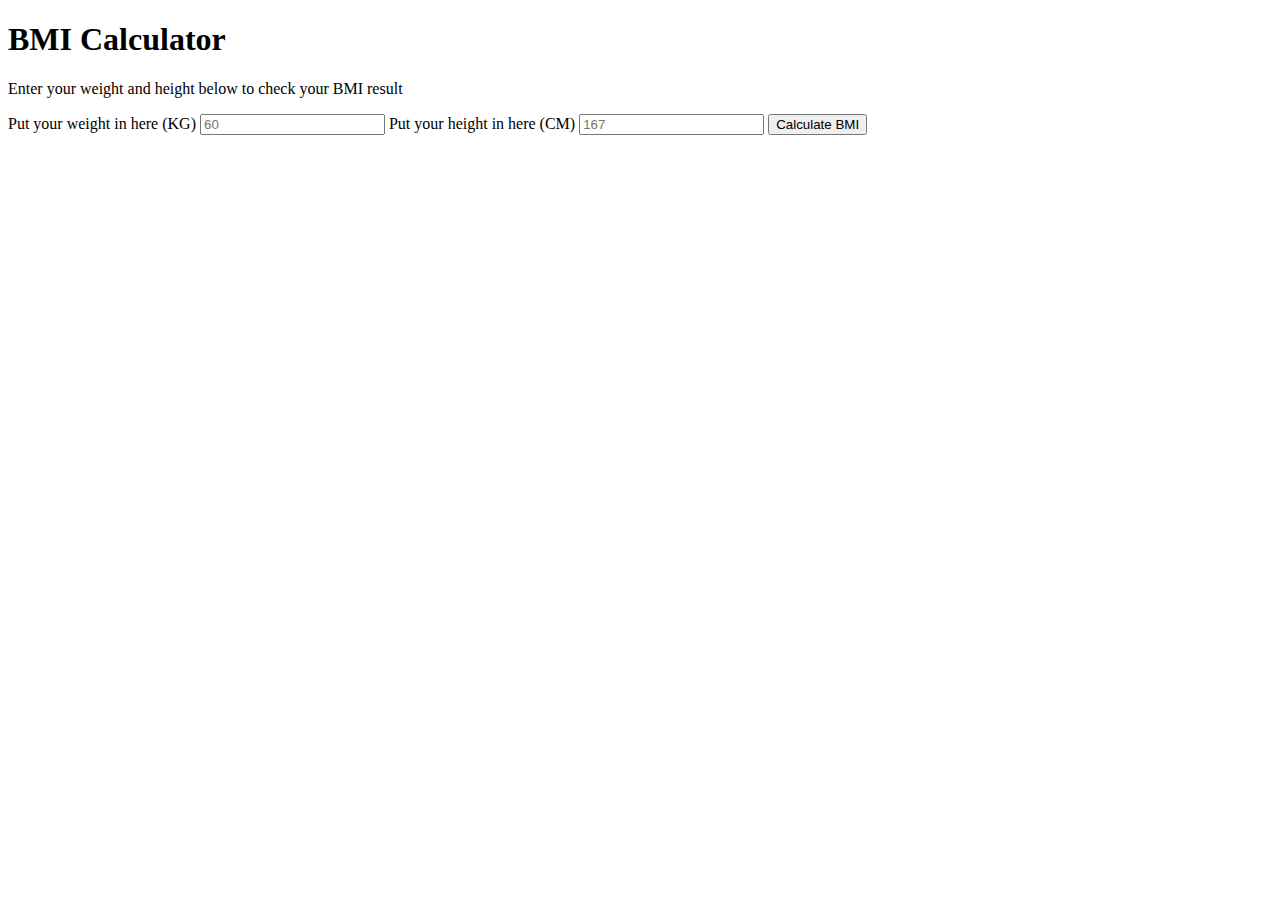
==== indeks.html @ 34d7a94b "membuat file HTML CSS dan JavaScript" ====
<!DOCTYPE html>
<html lang="en">
  <head>
    <meta charset="UTF-8" />
    <meta name="viewport" content="width=device-width, initial-scale=1.0" />
    <title>BMI Calculator</title>

    <link rel="stylesheet" href="style.cssg">
  </head>
  <body>
    <div class="container">
      <h1>BMI Calculator</h1>
      <p>Enter your weight and height below to check your BMI result</p>

      <form action="">
        <label for="weight">Put your weight in here (KG)</label>
        <input type="number" id="weight" placeholder="60" required>
        
        <label for="height">Put your height in here (CM)</label>
        <input type="number" id="height" placeholder="167" required>

        <button type="submit">Calculate BMI</button>
      </form>

      <div class="result"></div>

      <script src="script.js"></script>
    </div>
  </body>
</html>
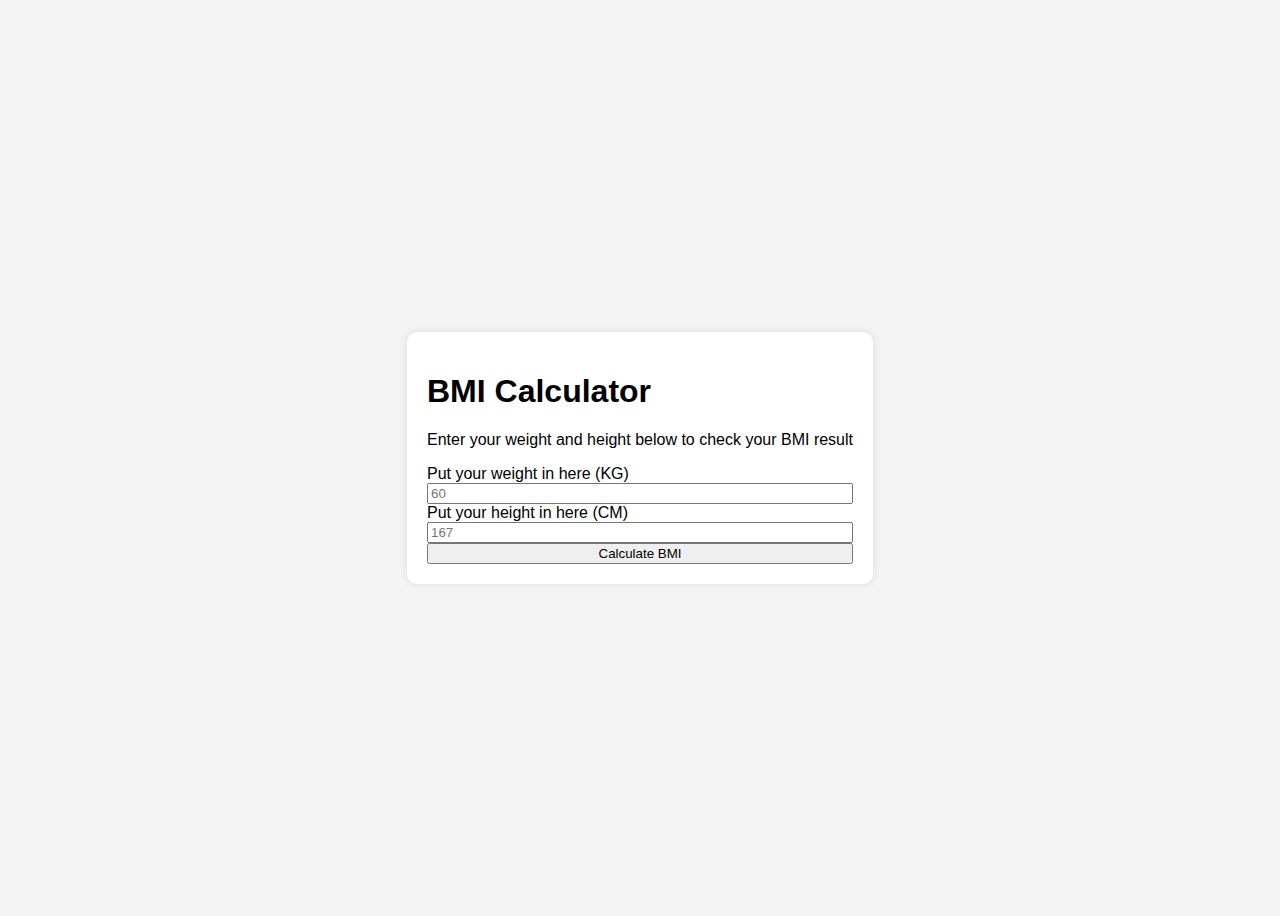
==== commit 0559252f: "menambahkan style pada container dan form" ====
--- a/indeks.html
+++ b/indeks.html
@@ -5,7 +5,7 @@
     <meta name="viewport" content="width=device-width, initial-scale=1.0" />
     <title>BMI Calculator</title>
 
-    <link rel="stylesheet" href="style.cssg">
+    <link rel="stylesheet" href="style.css">
   </head>
   <body>
     <div class="container">
--- a/style.css
+++ b/style.css
@@ -0,0 +1,20 @@
+body {
+    font-family: Arial, Helvetica, sans-serif;
+    background-color: #f4f4f4;
+    display: flex;
+    justify-content: center;
+    align-items: center;
+    height: 100vh;
+}
+
+.container {
+    background-color: white;
+    padding: 20px;
+    border-radius: 10px;
+    box-shadow: 0 0 10px rgba(0, 0, 0, 0.1);
+}
+
+form {
+    display: flex;
+    flex-direction: column;
+}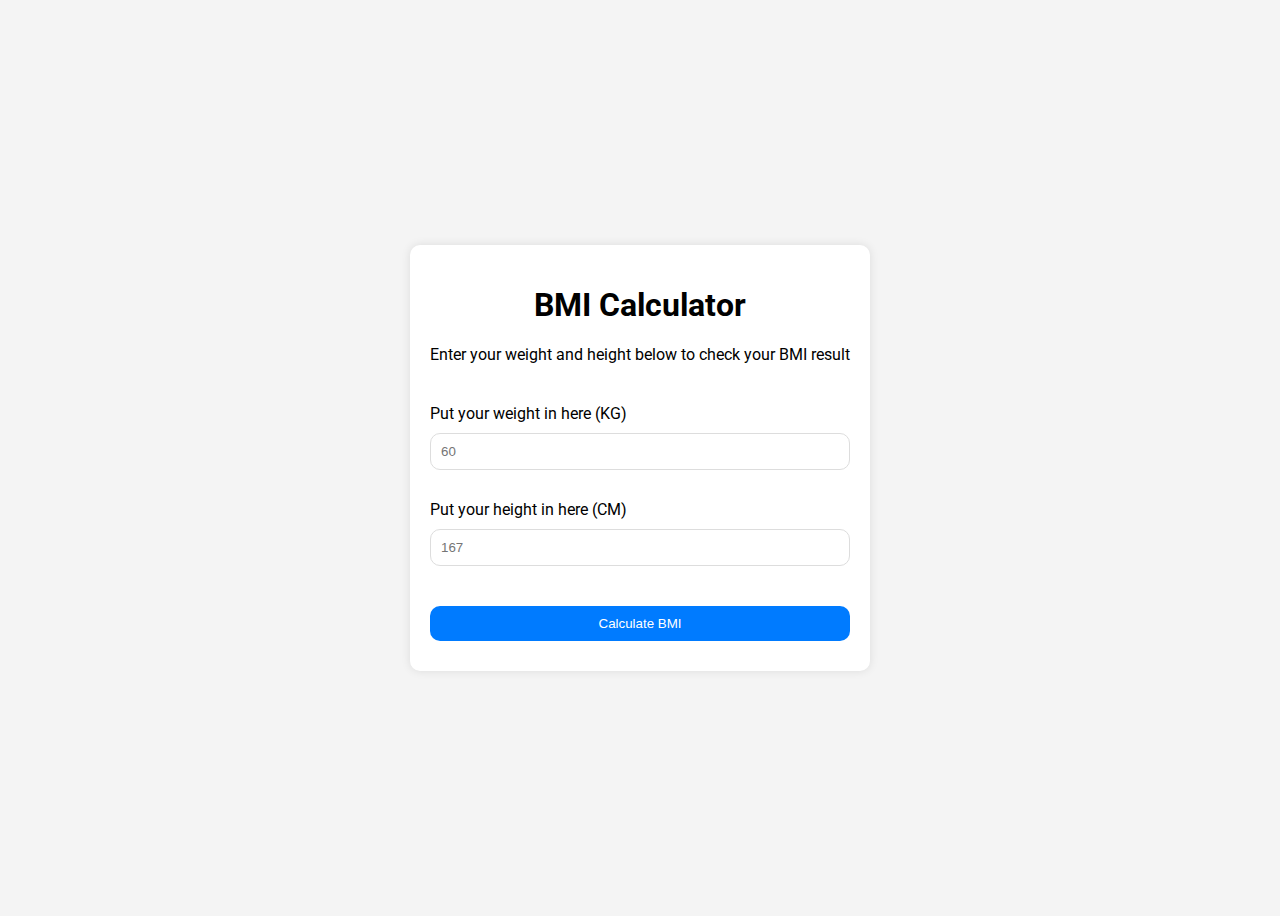
==== commit a9979f7d: "menambahkan beberapa style css" ====
--- a/indeks.html
+++ b/indeks.html
@@ -5,7 +5,15 @@
     <meta name="viewport" content="width=device-width, initial-scale=1.0" />
     <title>BMI Calculator</title>
 
-    <link rel="stylesheet" href="style.css">
+    <link rel="stylesheet" href="style.css" />
+
+    <!-- font -->
+    <link rel="preconnect" href="https://fonts.googleapis.com" />
+    <link rel="preconnect" href="https://fonts.gstatic.com" crossorigin />
+    <link
+      href="https://fonts.googleapis.com/css2?family=Roboto:ital,wght@0,100;0,300;0,400;0,500;0,700;0,900;1,100;1,300;1,400;1,500;1,700;1,900&display=swap"
+      rel="stylesheet"
+    />
   </head>
   <body>
     <div class="container">
@@ -14,10 +22,10 @@
 
       <form action="">
         <label for="weight">Put your weight in here (KG)</label>
-        <input type="number" id="weight" placeholder="60" required>
-        
+        <input type="number" id="weight" placeholder="60" required />
+
         <label for="height">Put your height in here (CM)</label>
-        <input type="number" id="height" placeholder="167" required>
+        <input type="number" id="height" placeholder="167" required />
 
         <button type="submit">Calculate BMI</button>
       </form>
--- a/style.css
+++ b/style.css
@@ -1,20 +1,61 @@
 body {
-    font-family: Arial, Helvetica, sans-serif;
-    background-color: #f4f4f4;
-    display: flex;
-    justify-content: center;
-    align-items: center;
-    height: 100vh;
+  display: flex;
+  justify-content: center;
+  align-items: center;
+  height: 100vh;
+  font-family: "Roboto", sans-serif;
+  letter-spacing: 1.5%;
+  background-color: #f4f4f4;
 }
 
 .container {
-    background-color: white;
-    padding: 20px;
-    border-radius: 10px;
-    box-shadow: 0 0 10px rgba(0, 0, 0, 0.1);
+  background-color: white;
+  padding: 20px;
+  border-radius: 10px;
+  box-shadow: 0 0 10px rgba(0, 0, 0, 0.1);
+}
+
+h1 {
+  text-align: center;
+}
+
+p {
+  margin-bottom: 40px;
 }
 
 form {
-    display: flex;
-    flex-direction: column;
-}+  display: flex;
+  flex-direction: column;
+}
+
+form label {
+  margin-bottom: 10px;
+}
+
+form input {
+  margin-bottom: 30px;
+  padding: 10px;
+  border: 1px solid #ddd;
+  border-radius: 10px;
+}
+
+form button {
+  padding: 10px;
+  border: none;
+  border-radius: 10px;
+  background-color: #007bff;
+  color: white;
+  cursor: pointer;
+  margin: 10px 0;
+}
+
+form button:hover {
+  background-color: #0056b3;
+}
+
+#result {
+  margin-top: 20px;
+  text-align: center;
+  font-size: 18px;
+  font-weight: bold;
+}
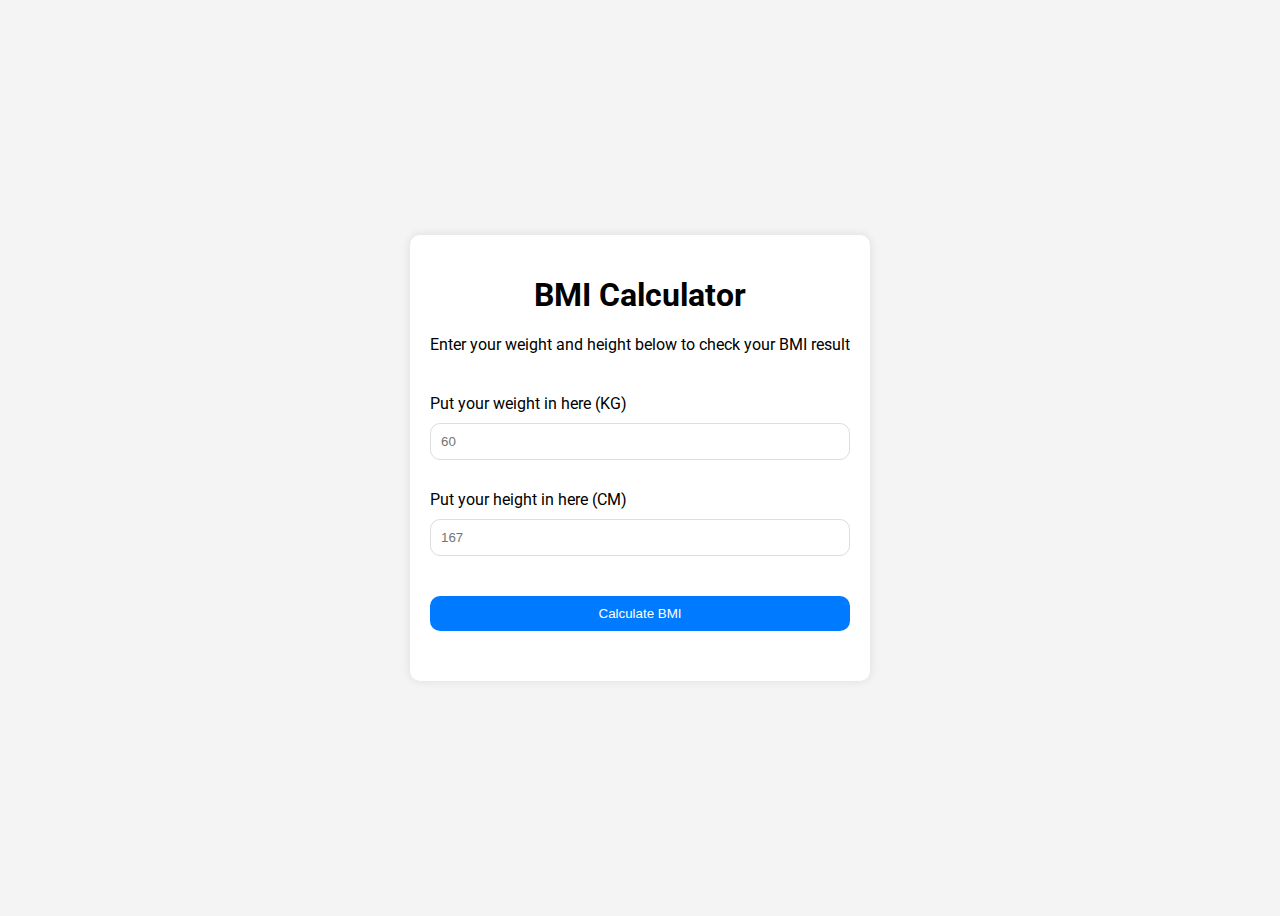
==== commit 4647f8e4: "menambahkan javaScript" ====
--- a/indeks.html
+++ b/indeks.html
@@ -27,10 +27,10 @@
         <label for="height">Put your height in here (CM)</label>
         <input type="number" id="height" placeholder="167" required />
 
-        <button type="submit">Calculate BMI</button>
+        <button onclick="handButtonClick()">Calculate BMI</button>
       </form>
 
-      <div class="result"></div>
+      <div id="result"></div>
 
       <script src="script.js"></script>
     </div>
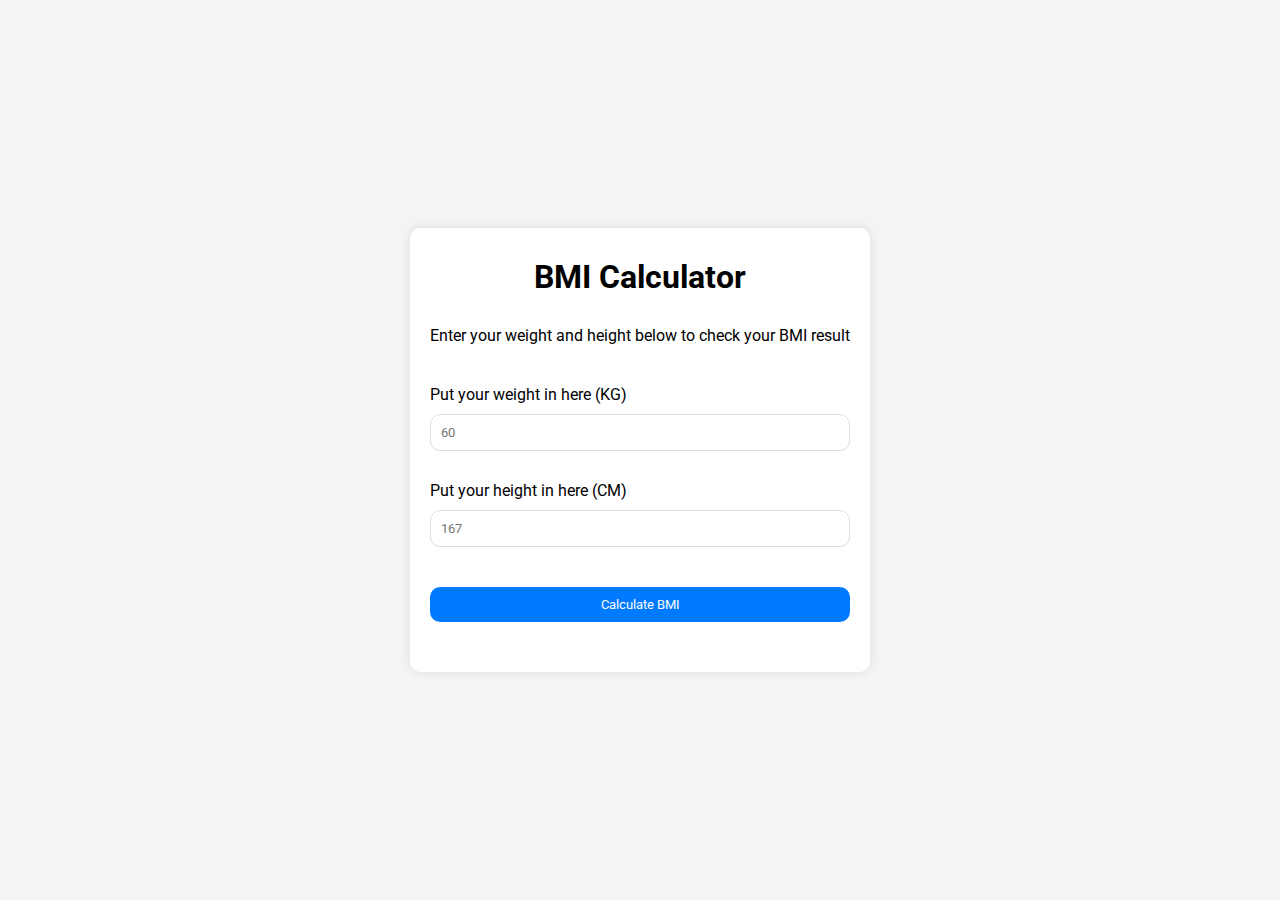
==== commit 93b1008b: "mengubah beberapa style pada font dan memperbaiki kode js" ====
--- a/indeks.html
+++ b/indeks.html
@@ -27,7 +27,7 @@
         <label for="height">Put your height in here (CM)</label>
         <input type="number" id="height" placeholder="167" required />
 
-        <button onclick="handButtonClick()">Calculate BMI</button>
+        <button type="button" onclick="buttonClick()">Calculate BMI</button>
       </form>
 
       <div id="result"></div>
--- a/style.css
+++ b/style.css
@@ -1,26 +1,34 @@
+* {
+  margin: 0;
+  padding: 0;
+  letter-spacing: 1.5%;
+  font-family: "Roboto", sans-serif;
+}
 body {
+  height: 100vh;
   display: flex;
   justify-content: center;
   align-items: center;
-  height: 100vh;
-  font-family: "Roboto", sans-serif;
-  letter-spacing: 1.5%;
   background-color: #f4f4f4;
+  overflow: hidden;
 }
 
 .container {
   background-color: white;
   padding: 20px;
+  margin: 0 40px;
   border-radius: 10px;
   box-shadow: 0 0 10px rgba(0, 0, 0, 0.1);
 }
 
 h1 {
   text-align: center;
+  margin: 10px 0 30px 0;
 }
 
 p {
   margin-bottom: 40px;
+  font-size: 1em;
 }
 
 form {
@@ -30,6 +38,7 @@
 
 form label {
   margin-bottom: 10px;
+  font-size: 1em;
 }
 
 form input {
@@ -45,7 +54,6 @@
   border-radius: 10px;
   background-color: #007bff;
   color: white;
-  cursor: pointer;
   margin: 10px 0;
 }
 
@@ -56,6 +64,7 @@
 #result {
   margin-top: 20px;
   text-align: center;
-  font-size: 18px;
+  font-size: 1em;
   font-weight: bold;
+  letter-spacing: 1.5%;
 }
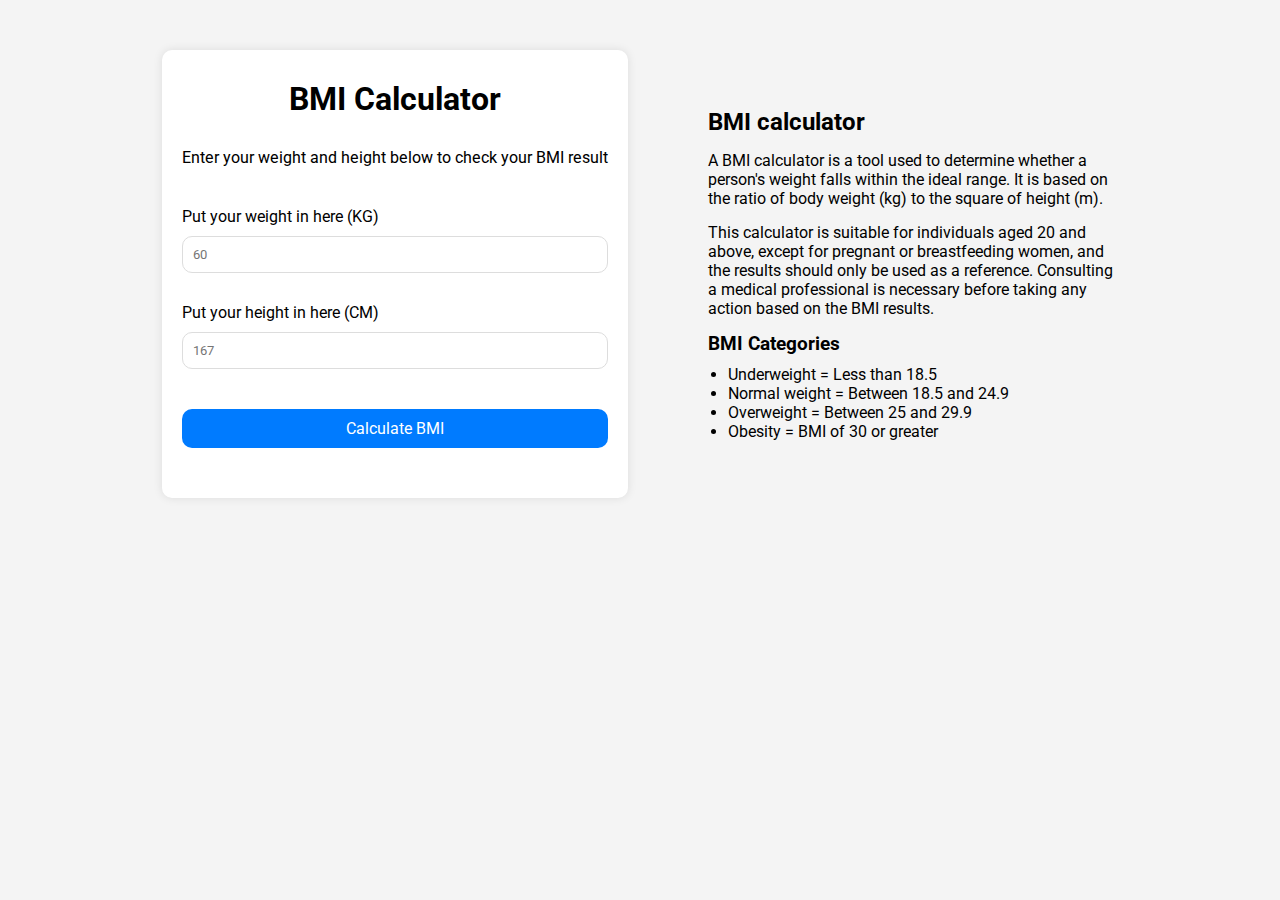
==== commit 79c364fa: "menambahkan deskripsi dan desain responsif" ====
--- a/indeks.html
+++ b/indeks.html
@@ -31,8 +31,32 @@
       </form>
 
       <div id="result"></div>
+    </div>
 
-      <script src="script.js"></script>
+    <div class="deskripsi">
+      <h2>BMI calculator</h2>
+      <p>
+        A BMI calculator is a tool used to determine whether a person's weight
+        falls within the ideal range. It is based on the ratio of body weight
+        (kg) to the square of height (m).
+      </p>
+
+      <p>
+        This calculator is suitable for individuals aged 20 and above, except
+        for pregnant or breastfeeding women, and the results should only be used
+        as a reference. Consulting a medical professional is necessary before
+        taking any action based on the BMI results.
+      </p>
+
+      <h3>BMI Categories</h3>
+      <ul>
+        <li>Underweight = Less than 18.5</li>
+        <li>Normal weight = Between 18.5 and 24.9</li>
+        <li>Overweight = Between 25 and 29.9</li>
+        <li>Obesity = BMI of 30 or greater</li>
+      </ul>
     </div>
+
+    <script src="script.js"></script>
   </body>
 </html>
--- a/style.css
+++ b/style.css
@@ -4,13 +4,13 @@
   letter-spacing: 1.5%;
   font-family: "Roboto", sans-serif;
 }
+
 body {
-  height: 100vh;
   display: flex;
   justify-content: center;
   align-items: center;
   background-color: #f4f4f4;
-  overflow: hidden;
+  margin: 50px 0;
 }
 
 .container {
@@ -21,14 +21,16 @@
   box-shadow: 0 0 10px rgba(0, 0, 0, 0.1);
 }
 
-h1 {
+.container h1 {
   text-align: center;
   margin: 10px 0 30px 0;
 }
 
-p {
+.container p {
   margin-bottom: 40px;
   font-size: 1em;
+  text-align: center;
+  font-weight: 410;
 }
 
 form {
@@ -55,6 +57,7 @@
   background-color: #007bff;
   color: white;
   margin: 10px 0;
+  font-size: 16px;
 }
 
 form button:hover {
@@ -65,6 +68,31 @@
   margin-top: 20px;
   text-align: center;
   font-size: 1em;
-  font-weight: bold;
+  font-weight: 410;
   letter-spacing: 1.5%;
 }
+
+.deskripsi {
+  width: 410px;
+  padding: 40px;
+}
+
+.deskripsi p {
+  margin: 15px 0;
+}
+
+.deskripsi ul {
+  margin: 10px 0 0 20px;
+}
+
+@media screen and (max-width:800px) {
+  body {
+    display: flex;
+    flex-direction: column;
+    margin: 30px 0;
+  }
+
+  .deskripsi {
+    width: 70%;
+  }
+}